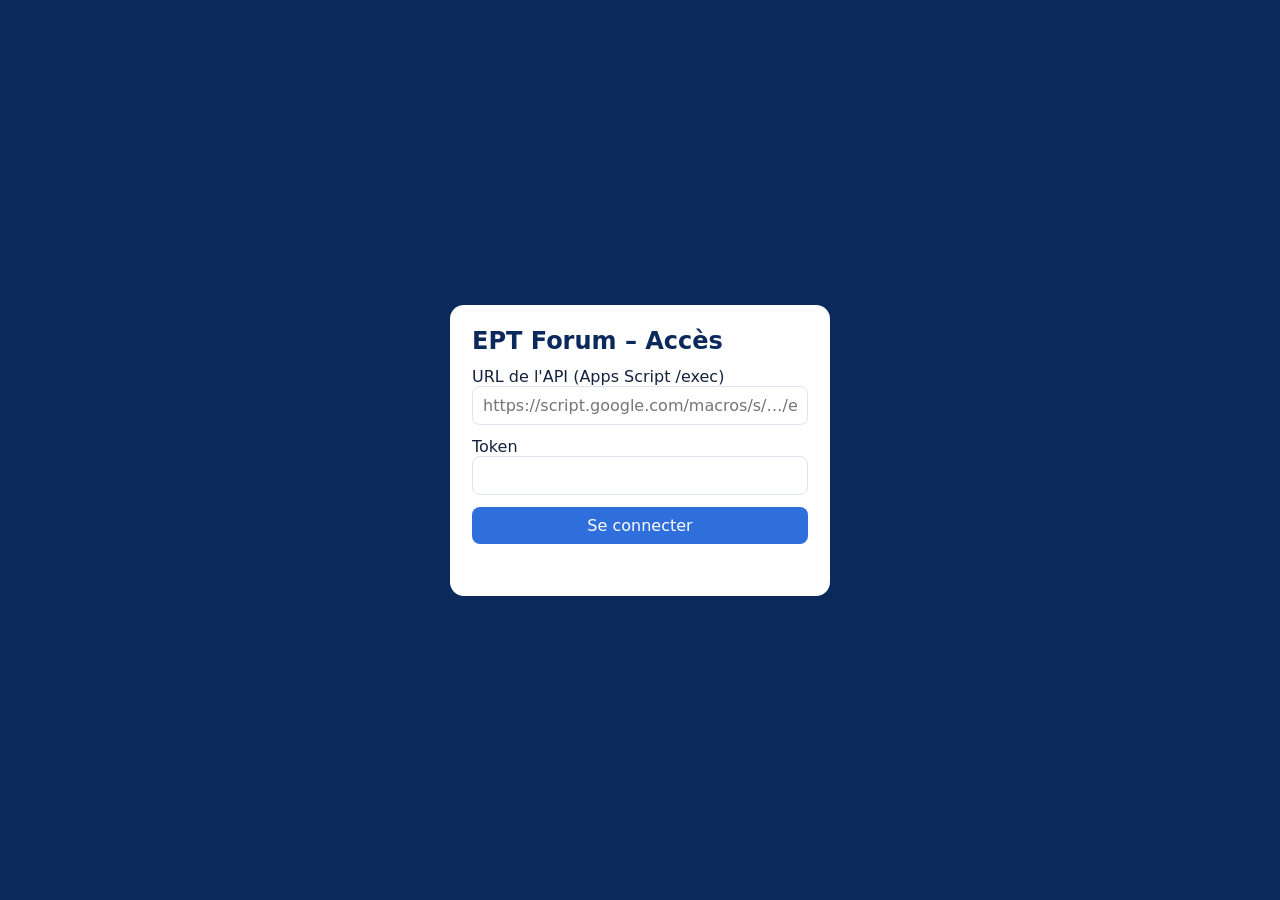
==== docs/index.html @ 2a87f013 "EPT Forum 2026: Apps Script API, dashboard and QR scanner Co-Authored-By: Claude Sonnet 5.5 <noreply" ====
<!doctype html>
<html lang="fr">
<head>
<meta charset="utf-8">
<meta name="viewport" content="width=device-width, initial-scale=1">
<title>EPT Forum – Dashboard</title>
<meta name="theme-color" content="#0b2a5b">
<link rel="manifest" href="manifest.json">
<link rel="icon" href="icons/icon-192.png">
<link rel="stylesheet" href="style.css">
</head>
<body>
<header class="top">
  <h1>EPT Forum Enterprises 2026 – Dashboard</h1>
  <a class="btn ghost" href="scan.html">Scanner</a>
  <button class="ghost" id="export">Export CSV</button>
  <button class="ghost" id="refresh">Rafraîchir</button>
  <button class="ghost" id="logout">Déconnexion</button>
</header>

<main>
  <section class="cards">
    <div class="card"><div class="n" id="s-total">–</div><div class="l">Inscrits</div></div>
    <div class="card"><div class="n" id="s-in">–</div><div class="l">Présents</div></div>
    <div class="card"><div class="n" id="s-rate">–</div><div class="l">Taux de présence</div></div>
    <div class="card"><div class="n" id="s-ws">–</div><div class="l">Atelier : oui / non</div></div>
  </section>

  <section class="panels">
    <div class="card"><b>Par profession</b><div id="p-prof"></div></div>
    <div class="card"><b>Top écoles</b><div id="p-school"></div></div>
  </section>

  <div class="filters">
    <input type="search" id="q" placeholder="Rechercher (nom, email, école, code…)">
    <select id="f-prof"><option value="">Profession</option></select>
    <select id="f-ws"><option value="">Atelier</option><option>Yes</option><option>No</option></select>
    <select id="f-in"><option value="">Présence</option><option value="1">Présents</option><option value="0">Absents</option></select>
    <select id="f-school"><option value="">École</option></select>
  </div>
  <div class="status" id="status"></div>

  <div class="tablewrap">
    <table>
      <thead><tr id="thead"></tr></thead>
      <tbody id="tbody"></tbody>
    </table>
  </div>
</main>

<div id="login" hidden>
  <form id="login-form">
    <h2>EPT Forum – Accès</h2>
    <label>URL de l'API (Apps Script /exec)<br><input id="login-url" type="url" style="width:100%" placeholder="https://script.google.com/macros/s/…/exec"></label>
    <label>Token<br><input id="login-token" type="password" style="width:100%" required autocomplete="current-password"></label>
    <button type="submit">Se connecter</button>
    <p id="login-msg"></p>
  </form>
</div>

<script src="shared.js"></script>
<script>
(function () {
  var COLS = [
    ["checked_in", "Présence"], ["last_name", "Nom"], ["first_name", "Prénom"], ["email", "Email"],
    ["phone", "Téléphone"], ["profession", "Profession"], ["school", "École"],
    ["organisation", "Organisation"], ["workshop", "Atelier"], ["checked_in_at", "Check-in"],
    ["created_at", "Inscrit le"], ["code", "Code"]
  ];
  var items = [], sortKey = "created_at", sortDir = -1, timer = null;
  var $ = function (id) { return document.getElementById(id); };

  $("thead").innerHTML = COLS.map(function (c) { return '<th data-k="' + c[0] + '">' + c[1] + '</th>'; }).join("");
  $("thead").onclick = function (e) {
    var k = e.target.dataset.k; if (!k) return;
    if (sortKey === k) sortDir = -sortDir; else { sortKey = k; sortDir = 1; }
    render();
  };
  ["q", "f-prof", "f-ws", "f-in", "f-school"].forEach(function (id) { $(id).oninput = render; });
  $("refresh").onclick = load;
  $("logout").onclick = function () { EPT.logout(); location.reload(); };
  $("export").onclick = exportCsv;

  function load() {
    $("status").textContent = "Chargement…";
    Promise.all([EPT.get({ action: "list" }), EPT.get({ action: "stats" })]).then(function (r) {
      items = r[0].items;
      renderStats(r[1].stats);
      fillOptions();
      render();
      $("status").textContent = "Mis à jour à " + new Date().toLocaleTimeString("fr-FR") + " (auto toutes les 30 s)";
    }).catch(function (e) {
      if (e.code === "unauthorized") { EPT.logout(); location.reload(); return; }
      $("status").textContent = "Erreur de chargement : " + e.message;
    });
  }

  function bars(el, obj, total, limit) {
    var rows = Object.keys(obj).sort(function (a, b) { return obj[b] - obj[a]; }).slice(0, limit || 99);
    el.innerHTML = rows.map(function (k) {
      var pct = total ? Math.round(obj[k] / total * 100) : 0;
      return '<div class="bar"><span class="name" title="' + EPT.esc(k) + '">' + EPT.esc(k) + '</span>' +
        '<span class="track"><span class="fill" style="display:block;width:' + pct + '%"></span></span>' +
        '<span class="val">' + obj[k] + ' · ' + pct + '%</span></div>';
    }).join("") || '<div class="status">Aucune donnée</div>';
  }

  function renderStats(s) {
    $("s-total").textContent = s.total;
    $("s-in").textContent = s.checked_in;
    $("s-rate").textContent = s.rate + " %";
    $("s-ws").textContent = s.workshop.Yes + " / " + s.workshop.No;
    bars($("p-prof"), s.by_profession, s.total);
    bars($("p-school"), s.by_school, s.total, 8);
  }

  function fillOptions() {
    [["f-prof", "profession"], ["f-school", "school"]].forEach(function (p) {
      var sel = $(p[0]), cur = sel.value, first = sel.options[0].outerHTML;
      var vals = Array.from(new Set(items.map(function (o) { return o[p[1]]; }).filter(Boolean))).sort();
      sel.innerHTML = first + vals.map(function (v) { return '<option>' + EPT.esc(v) + '</option>'; }).join("");
      sel.value = cur;
    });
  }

  function filtered() {
    var q = $("q").value.trim().toLowerCase();
    var fp = $("f-prof").value, fw = $("f-ws").value, fi = $("f-in").value, fs = $("f-school").value;
    return items.filter(function (o) {
      if (fp && o.profession !== fp) return false;
      if (fw && o.workshop !== fw) return false;
      if (fs && o.school !== fs) return false;
      if (fi && (fi === "1") !== o.checked_in) return false;
      if (q && ![o.first_name, o.last_name, o.email, o.phone, o.school, o.organisation, o.code]
            .join(" ").toLowerCase().includes(q)) return false;
      return true;
    });
  }

  function render() {
    var rows = filtered().sort(function (a, b) {
      var x = a[sortKey], y = b[sortKey];
      if (typeof x === "boolean") { x = +x; y = +y; }
      return (x > y ? 1 : x < y ? -1 : 0) * sortDir;
    });
    $("tbody").innerHTML = rows.map(function (o) {
      return '<tr>' + COLS.map(function (c) {
        var k = c[0], v = o[k];
        if (k === "checked_in") return '<td><span class="pill ' + (v ? "in" : "out") + '">' + (v ? "Présent" : "Absent") + '</span></td>';
        if (k === "checked_in_at" || k === "created_at") v = EPT.fmtDate(v);
        return '<td>' + EPT.esc(v) + '</td>';
      }).join("") + '</tr>';
    }).join("");
    $("status").dataset.count = rows.length;
    var base = $("status").textContent.replace(/^\d+ résultat\(s\) — /, "");
    $("status").textContent = rows.length + " résultat(s) — " + base;
  }

  function exportCsv() {
    var keys = ["code", "created_at", "first_name", "last_name", "email", "phone", "profession", "school",
                "organisation", "workshop", "checked_in", "checked_in_at", "checked_in_by"];
    var cell = function (v) {
      v = String(v == null ? "" : v);
      if (/^[=+\-@]/.test(v)) v = "'" + v;            // neutralise l'injection de formules Excel
      return '"' + v.replace(/"/g, '""') + '"';
    };
    var lines = [keys.join(",")].concat(filtered().map(function (o) {
      return keys.map(function (k) { return cell(o[k]); }).join(",");
    }));
    var blob = new Blob(["﻿" + lines.join("\r\n")], { type: "text/csv;charset=utf-8" });
    var a = document.createElement("a");
    a.href = URL.createObjectURL(blob);
    a.download = "inscrits-ept-forum-" + new Date().toISOString().slice(0, 10) + ".csv";
    a.click();
    setTimeout(function () { URL.revokeObjectURL(a.href); }, 1000);
  }

  function start() { load(); timer = setInterval(function () { if (!document.hidden) load(); }, 30000); }
  if (EPT.configured()) start(); else EPT.login(start);
})();
</script>
</body>
</html>
---- docs/style.css ----
:root {
  --navy: #0b2a5b; --navy-2: #12397a; --accent: #2f6fdb;
  --bg: #f3f6fb; --card: #fff; --text: #14213d; --muted: #6b7a99; --line: #dde4f0;
  --ok: #1a9d57; --warn: #e8890c; --bad: #d63638;
}
* { box-sizing: border-box; }
html, body { margin: 0; }
body { font-family: system-ui, -apple-system, "Segoe UI", Roboto, sans-serif; background: var(--bg); color: var(--text); }
header.top { background: var(--navy); color: #fff; padding: 12px 16px; display: flex; align-items: center; gap: 12px; flex-wrap: wrap; }
header.top h1 { font-size: 18px; margin: 0; flex: 1; min-width: 160px; }
header.top a, header.top button { color: #fff; }
button, .btn { font: inherit; border: 0; border-radius: 8px; padding: 9px 14px; background: var(--accent); color: #fff; cursor: pointer; text-decoration: none; display: inline-block; }
button.ghost, .btn.ghost { background: transparent; border: 1px solid rgba(255,255,255,.5); }
button.light { background: #fff; color: var(--navy); border: 1px solid var(--line); }
input, select { font: inherit; padding: 9px 10px; border: 1px solid var(--line); border-radius: 8px; background: #fff; color: var(--text); min-width: 0; }
main { padding: 16px; max-width: 1200px; margin: 0 auto; }

.cards { display: grid; grid-template-columns: repeat(auto-fit, minmax(150px, 1fr)); gap: 12px; margin-bottom: 16px; }
.card { background: var(--card); border: 1px solid var(--line); border-radius: 12px; padding: 14px; }
.card .n { font-size: 30px; font-weight: 700; color: var(--navy); }
.card .l { color: var(--muted); font-size: 13px; }
.panels { display: grid; grid-template-columns: repeat(auto-fit, minmax(260px, 1fr)); gap: 12px; margin-bottom: 16px; }
.bar { display: flex; align-items: center; gap: 8px; font-size: 13px; margin: 6px 0; }
.bar .name { width: 90px; flex: none; overflow: hidden; text-overflow: ellipsis; white-space: nowrap; }
.bar .track { flex: 1; background: #e8eef9; border-radius: 6px; height: 12px; overflow: hidden; }
.bar .fill { background: var(--accent); height: 100%; }
.bar .val { width: 56px; text-align: right; color: var(--muted); }

.filters { display: flex; gap: 8px; flex-wrap: wrap; margin-bottom: 12px; }
.filters input[type=search] { flex: 1; min-width: 180px; }
.tablewrap { background: var(--card); border: 1px solid var(--line); border-radius: 12px; overflow: auto; }
table { border-collapse: collapse; width: 100%; font-size: 14px; }
th, td { padding: 9px 12px; text-align: left; border-bottom: 1px solid var(--line); white-space: nowrap; }
th { background: #eef3fb; cursor: pointer; position: sticky; top: 0; user-select: none; }
tr:hover td { background: #f7faff; }
.pill { padding: 2px 9px; border-radius: 99px; font-size: 12px; font-weight: 600; }
.pill.in { background: #dff5e8; color: var(--ok); }
.pill.out { background: #eef0f5; color: var(--muted); }
.status { color: var(--muted); font-size: 13px; margin: 8px 0; }

#login { position: fixed; inset: 0; background: var(--navy); display: grid; place-items: center; padding: 16px; z-index: 50; }
#login[hidden] { display: none; }
#login form { background: #fff; border-radius: 14px; padding: 22px; width: 100%; max-width: 380px; display: grid; gap: 12px; }
#login h2 { margin: 0; color: var(--navy); }
#login-msg { color: var(--bad); font-size: 14px; min-height: 18px; margin: 0; }

@media (max-width: 600px) { .card .n { font-size: 24px; } th, td { padding: 8px; } }
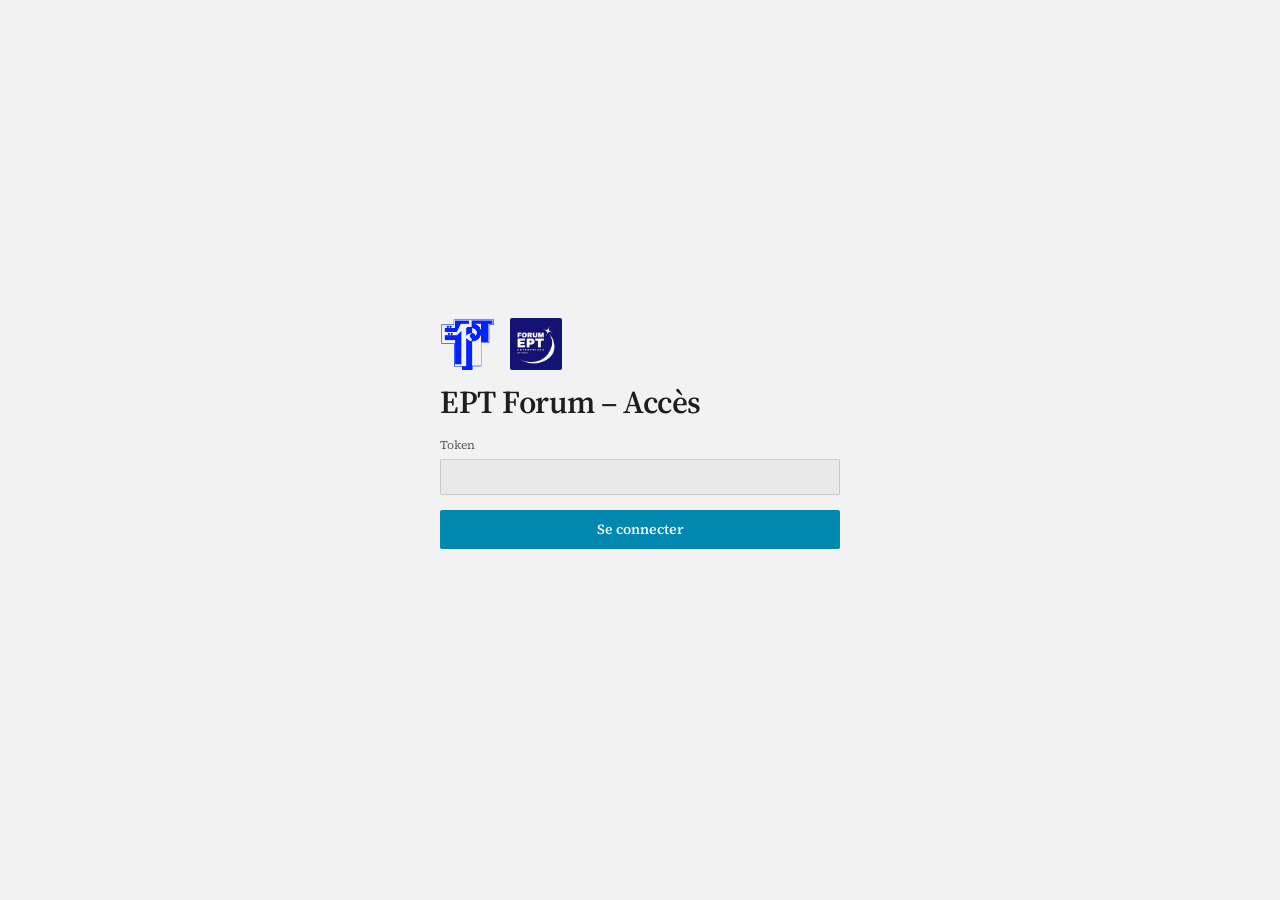
==== commit 5b7df6f9: "Restyle dashboard and scanner with the Broadsheet design system and EPT logos Co-Authored-By: Claude" ====
--- a/docs/index.html
+++ b/docs/index.html
@@ -4,56 +4,85 @@
 <meta charset="utf-8">
 <meta name="viewport" content="width=device-width, initial-scale=1">
 <title>EPT Forum – Dashboard</title>
-<meta name="theme-color" content="#0b2a5b">
+<meta name="theme-color" content="#cbeeff">
 <link rel="manifest" href="manifest.json">
 <link rel="icon" href="icons/icon-192.png">
 <link rel="stylesheet" href="style.css">
 </head>
 <body>
-<header class="top">
-  <h1>EPT Forum Enterprises 2026 – Dashboard</h1>
-  <a class="btn ghost" href="scan.html">Scanner</a>
-  <button class="ghost" id="export">Export CSV</button>
-  <button class="ghost" id="refresh">Rafraîchir</button>
-  <button class="ghost" id="logout">Déconnexion</button>
+<div class="page">
+<div class="press" aria-hidden="true"><div class="bs-plate c"></div><div class="bs-plate m"></div><div class="bs-plate y"></div></div>
+<div class="wrap">
+<header class="head">
+  <div class="brand">
+    <div class="logos">
+      <img src="assets/ept-logo.png" alt="École Polytechnique de Tunisie">
+      <img src="assets/forum-ept-logo.png" alt="Forum EPT Enterprises, 24e édition">
+    </div>
+    <div style="flex:1;min-width:240px">
+      <div class="kicker">24ᵉ édition · Inscriptions</div>
+      <h1>EPT Forum Enterprises 2026</h1>
+    </div>
+  </div>
+  <div class="rule-thick"></div><div class="rule-thin"></div>
+  <nav class="navbar">
+    <span class="status" id="status">Dashboard</span>
+    <a class="btn btn-ghost" href="scan.html">Scanner</a>
+    <button class="btn btn-ghost" id="export">Export CSV</button>
+    <button class="btn btn-ghost" id="refresh">Rafraîchir</button>
+    <button class="btn btn-ghost" id="logout">Déconnexion</button>
+  </nav>
 </header>
 
 <main>
-  <section class="cards">
-    <div class="card"><div class="n" id="s-total">–</div><div class="l">Inscrits</div></div>
-    <div class="card"><div class="n" id="s-in">–</div><div class="l">Présents</div></div>
-    <div class="card"><div class="n" id="s-rate">–</div><div class="l">Taux de présence</div></div>
-    <div class="card"><div class="n" id="s-ws">–</div><div class="l">Atelier : oui / non</div></div>
+  <section class="stats">
+    <div><div class="num" id="s-total">–</div><div class="lbl">Inscrits</div></div>
+    <div>
+      <div class="num-box"><div class="cmyk-num">
+        <span class="paper sin">–</span>
+        <span class="plate plate-c sin" aria-hidden="true">–</span>
+        <span class="plate plate-m sin" aria-hidden="true">–</span>
+        <span class="plate plate-y sin" aria-hidden="true">–</span>
+      </div></div>
+      <div class="lbl">Présents</div>
+    </div>
+    <div><div class="num"><span id="s-rate">–</span><small> %</small></div><div class="lbl">Taux de présence</div></div>
+    <div><div class="num"><span id="s-wsy">–</span><small style="color:var(--color-neutral-600)"> / <span id="s-wsn">–</span></small></div><div class="lbl">Atelier : oui / non</div></div>
   </section>
 
   <section class="panels">
-    <div class="card"><b>Par profession</b><div id="p-prof"></div></div>
-    <div class="card"><b>Top écoles</b><div id="p-school"></div></div>
+    <div><h4>Par profession</h4><div id="p-prof"></div></div>
+    <div><h4>Top écoles</h4><div id="p-school"></div></div>
   </section>
 
-  <div class="filters">
-    <input type="search" id="q" placeholder="Rechercher (nom, email, école, code…)">
-    <select id="f-prof"><option value="">Profession</option></select>
-    <select id="f-ws"><option value="">Atelier</option><option>Yes</option><option>No</option></select>
-    <select id="f-in"><option value="">Présence</option><option value="1">Présents</option><option value="0">Absents</option></select>
-    <select id="f-school"><option value="">École</option></select>
-  </div>
-  <div class="status" id="status"></div>
-
-  <div class="tablewrap">
-    <table>
-      <thead><tr id="thead"></tr></thead>
-      <tbody id="tbody"></tbody>
-    </table>
-  </div>
+  <section class="list">
+    <h3>Inscrits</h3>
+    <div class="filters">
+      <input class="input" type="search" id="q" placeholder="Rechercher (nom, email, école, code…)">
+      <select class="input" id="f-prof"><option value="">Profession</option></select>
+      <select class="input" id="f-ws"><option value="">Atelier</option><option>Yes</option><option>No</option></select>
+      <select class="input" id="f-in"><option value="">Présence</option><option value="1">Présents</option><option value="0">Absents</option></select>
+      <select class="input" id="f-school"><option value="">École</option></select>
+    </div>
+    <div class="count" id="count"></div>
+    <div class="tablewrap">
+      <table class="table"><thead><tr id="thead"></tr></thead><tbody id="tbody"></tbody></table>
+    </div>
+  </section>
 </main>
-
-<div id="login" hidden>
-  <form id="login-form">
-    <h2>EPT Forum – Accès</h2>
-    <label>URL de l'API (Apps Script /exec)<br><input id="login-url" type="url" style="width:100%" placeholder="https://script.google.com/macros/s/…/exec"></label>
-    <label>Token<br><input id="login-token" type="password" style="width:100%" required autocomplete="current-password"></label>
-    <button type="submit">Se connecter</button>
+</div>
+</div>
+
+<div id="login" class="dialog-backdrop" hidden>
+  <form id="login-form" class="dialog">
+    <div class="logos">
+      <img src="assets/ept-logo.png" alt="EPT" style="height:52px">
+      <img src="assets/forum-ept-logo.png" alt="Forum EPT" style="height:52px;width:52px">
+    </div>
+    <h2 style="margin:0">EPT Forum – Accès</h2>
+    <div class="field"><label>URL de l'API (Apps Script /exec)</label><input class="input" id="login-url" type="url" placeholder="https://script.google.com/macros/s/…/exec"></div>
+    <div class="field"><label>Token</label><input class="input" id="login-token" type="password" required autocomplete="current-password"></div>
+    <button class="btn btn-primary" type="submit">Se connecter</button>
     <p id="login-msg"></p>
   </form>
 </div>
@@ -67,12 +96,13 @@
     ["organisation", "Organisation"], ["workshop", "Atelier"], ["checked_in_at", "Check-in"],
     ["created_at", "Inscrit le"], ["code", "Code"]
   ];
-  var items = [], sortKey = "created_at", sortDir = -1, timer = null;
+  var items = [], sortKey = "created_at", sortDir = -1, updated = "";
   var $ = function (id) { return document.getElementById(id); };
 
-  $("thead").innerHTML = COLS.map(function (c) { return '<th data-k="' + c[0] + '">' + c[1] + '</th>'; }).join("");
+  $("thead").innerHTML = COLS.map(function (c) { return '<th data-k="' + c[0] + '">' + c[1] + '<span></span></th>'; }).join("");
   $("thead").onclick = function (e) {
-    var k = e.target.dataset.k; if (!k) return;
+    var th = e.target.closest("th"); if (!th) return;
+    var k = th.dataset.k;
     if (sortKey === k) sortDir = -sortDir; else { sortKey = k; sortDir = 1; }
     render();
   };
@@ -81,17 +111,19 @@
   $("logout").onclick = function () { EPT.logout(); location.reload(); };
   $("export").onclick = exportCsv;
 
+  function setStatus(t) { $("status").textContent = "Dashboard — " + t; }
+
   function load() {
-    $("status").textContent = "Chargement…";
+    setStatus("chargement…");
     Promise.all([EPT.get({ action: "list" }), EPT.get({ action: "stats" })]).then(function (r) {
       items = r[0].items;
       renderStats(r[1].stats);
       fillOptions();
       render();
-      $("status").textContent = "Mis à jour à " + new Date().toLocaleTimeString("fr-FR") + " (auto toutes les 30 s)";
+      setStatus("mis à jour à " + new Date().toLocaleTimeString("fr-FR") + " (auto toutes les 30 s)");
     }).catch(function (e) {
       if (e.code === "unauthorized") { EPT.logout(); location.reload(); return; }
-      $("status").textContent = "Erreur de chargement : " + e.message;
+      setStatus("erreur de chargement : " + e.message);
     });
   }
 
@@ -100,16 +132,17 @@
     el.innerHTML = rows.map(function (k) {
       var pct = total ? Math.round(obj[k] / total * 100) : 0;
       return '<div class="bar"><span class="name" title="' + EPT.esc(k) + '">' + EPT.esc(k) + '</span>' +
-        '<span class="track"><span class="fill" style="display:block;width:' + pct + '%"></span></span>' +
+        '<span class="track"><span class="fill" style="width:' + pct + '%"></span></span>' +
         '<span class="val">' + obj[k] + ' · ' + pct + '%</span></div>';
-    }).join("") || '<div class="status">Aucune donnée</div>';
+    }).join("") || '<div class="empty">Aucune donnée</div>';
   }
 
   function renderStats(s) {
     $("s-total").textContent = s.total;
-    $("s-in").textContent = s.checked_in;
-    $("s-rate").textContent = s.rate + " %";
-    $("s-ws").textContent = s.workshop.Yes + " / " + s.workshop.No;
+    document.querySelectorAll(".sin").forEach(function (el) { el.textContent = s.checked_in; });
+    $("s-rate").textContent = s.rate;
+    $("s-wsy").textContent = s.workshop.Yes;
+    $("s-wsn").textContent = s.workshop.No;
     bars($("p-prof"), s.by_profession, s.total);
     bars($("p-school"), s.by_school, s.total, 8);
   }
@@ -138,6 +171,9 @@
   }
 
   function render() {
+    Array.prototype.forEach.call($("thead").children, function (th) {
+      th.lastChild.textContent = th.dataset.k === sortKey ? (sortDir > 0 ? " ↑" : " ↓") : "";
+    });
     var rows = filtered().sort(function (a, b) {
       var x = a[sortKey], y = b[sortKey];
       if (typeof x === "boolean") { x = +x; y = +y; }
@@ -146,14 +182,14 @@
     $("tbody").innerHTML = rows.map(function (o) {
       return '<tr>' + COLS.map(function (c) {
         var k = c[0], v = o[k];
-        if (k === "checked_in") return '<td><span class="pill ' + (v ? "in" : "out") + '">' + (v ? "Présent" : "Absent") + '</span></td>';
-        if (k === "checked_in_at" || k === "created_at") v = EPT.fmtDate(v);
+        if (k === "checked_in") return '<td><span class="tag ' + (v ? "tag-accent" : "tag-neutral") + '">' + (v ? "Présent" : "Absent") + '</span></td>';
+        if (k === "checked_in_at" || k === "created_at") return '<td class="text-muted num-c">' + EPT.esc(EPT.fmtDate(v)) + '</td>';
+        if (k === "last_name") return '<td style="font-weight:600">' + EPT.esc(v) + '</td>';
+        if (k === "code") return '<td style="font-size:12px;color:var(--color-accent-700)">' + EPT.esc(v) + '</td>';
         return '<td>' + EPT.esc(v) + '</td>';
       }).join("") + '</tr>';
     }).join("");
-    $("status").dataset.count = rows.length;
-    var base = $("status").textContent.replace(/^\d+ résultat\(s\) — /, "");
-    $("status").textContent = rows.length + " résultat(s) — " + base;
+    $("count").textContent = rows.length + " résultat(s)";
   }
 
   function exportCsv() {
@@ -175,7 +211,7 @@
     setTimeout(function () { URL.revokeObjectURL(a.href); }, 1000);
   }
 
-  function start() { load(); timer = setInterval(function () { if (!document.hidden) load(); }, 30000); }
+  function start() { load(); setInterval(function () { if (!document.hidden) load(); }, 30000); }
   if (EPT.configured()) start(); else EPT.login(start);
 })();
 </script>
--- a/docs/style.css
+++ b/docs/style.css
@@ -1,47 +1,184 @@
+/* Broadsheet design system (tokens + composants utilisés) + styles de l'application. */
+@import url('https://fonts.googleapis.com/css2?family=Source+Serif+4:ital,wght@0,400;0,600;1,400&display=swap');
+
 :root {
-  --navy: #0b2a5b; --navy-2: #12397a; --accent: #2f6fdb;
-  --bg: #f3f6fb; --card: #fff; --text: #14213d; --muted: #6b7a99; --line: #dde4f0;
-  --ok: #1a9d57; --warn: #e8890c; --bad: #d63638;
+  --color-bg: #f3f2f2; --color-surface: #eae9e9; --color-text: #201e1d;
+  --color-accent: #0088b0; --color-accent-2: #d6006c;
+  --color-divider: color-mix(in srgb, #201e1d 16%, transparent);
+  --color-neutral-100: #f8f4f4; --color-neutral-200: #eae7e7; --color-neutral-300: #d7d3d3;
+  --color-neutral-600: #7d7979; --color-neutral-700: #605d5d; --color-neutral-800: #444141; --color-neutral-900: #2d2b2b;
+  --color-accent-100: #e9f8ff; --color-accent-200: #cbeeff; --color-accent-300: #99e0ff; --color-accent-400: #62c5ee;
+  --color-accent-600: #1186ac; --color-accent-700: #006786; --color-accent-800: #004961;
+  --color-accent-2-100: #fff1f4; --color-accent-2-700: #aa0b56; --color-accent-2-800: #790e3d;
+  --color-process-yellow: #edbb00;
+  --font-heading: "Source Serif 4", Georgia, serif; --font-heading-weight: 600;
+  --font-body: "Source Serif 4", Georgia, serif;
+  --space-1: 5px; --space-2: 10px; --space-3: 15px; --space-4: 20px; --space-6: 30px; --space-8: 40px;
+  --radius-md: 2px; --radius-lg: 4px;
+  --shadow-lg: 0 12px 32px color-mix(in srgb, #2d2b2b 22%, transparent);
 }
-* { box-sizing: border-box; }
-html, body { margin: 0; }
-body { font-family: system-ui, -apple-system, "Segoe UI", Roboto, sans-serif; background: var(--bg); color: var(--text); }
-header.top { background: var(--navy); color: #fff; padding: 12px 16px; display: flex; align-items: center; gap: 12px; flex-wrap: wrap; }
-header.top h1 { font-size: 18px; margin: 0; flex: 1; min-width: 160px; }
-header.top a, header.top button { color: #fff; }
-button, .btn { font: inherit; border: 0; border-radius: 8px; padding: 9px 14px; background: var(--accent); color: #fff; cursor: pointer; text-decoration: none; display: inline-block; }
-button.ghost, .btn.ghost { background: transparent; border: 1px solid rgba(255,255,255,.5); }
-button.light { background: #fff; color: var(--navy); border: 1px solid var(--line); }
-input, select { font: inherit; padding: 9px 10px; border: 1px solid var(--line); border-radius: 8px; background: #fff; color: var(--text); min-width: 0; }
-main { padding: 16px; max-width: 1200px; margin: 0 auto; }
 
-.cards { display: grid; grid-template-columns: repeat(auto-fit, minmax(150px, 1fr)); gap: 12px; margin-bottom: 16px; }
-.card { background: var(--card); border: 1px solid var(--line); border-radius: 12px; padding: 14px; }
-.card .n { font-size: 30px; font-weight: 700; color: var(--navy); }
-.card .l { color: var(--muted); font-size: 13px; }
-.panels { display: grid; grid-template-columns: repeat(auto-fit, minmax(260px, 1fr)); gap: 12px; margin-bottom: 16px; }
-.bar { display: flex; align-items: center; gap: 8px; font-size: 13px; margin: 6px 0; }
-.bar .name { width: 90px; flex: none; overflow: hidden; text-overflow: ellipsis; white-space: nowrap; }
-.bar .track { flex: 1; background: #e8eef9; border-radius: 6px; height: 12px; overflow: hidden; }
-.bar .fill { background: var(--accent); height: 100%; }
-.bar .val { width: 56px; text-align: right; color: var(--muted); }
+*, *::before, *::after { box-sizing: border-box; }
+body { margin: 0; font-size: 15px; line-height: 1.55; background: var(--color-bg); color: var(--color-text); font-family: var(--font-body); }
+h1, h2, h3, h4 { font-family: var(--font-heading); font-weight: var(--font-heading-weight); line-height: 1.12; letter-spacing: -0.015em; margin: 0 0 var(--space-2); }
+h1 { font-size: 42px; } h2 { font-size: 32px; } h3 { font-size: 25px; } h4 { font-size: 20px; }
+p { margin: 0 0 var(--space-3); }
+a { color: var(--color-accent); text-underline-offset: 3px; }
+a:hover { color: var(--color-accent-600); }
+img { display: block; max-width: 100%; }
+:focus { outline: none; }
+:focus-visible { outline: 2px solid var(--color-accent); outline-offset: 2px; }
+::selection { background: color-mix(in srgb, var(--color-accent) 30%, transparent); }
+.text-muted { color: color-mix(in srgb, var(--color-text) 55%, transparent); }
 
-.filters { display: flex; gap: 8px; flex-wrap: wrap; margin-bottom: 12px; }
-.filters input[type=search] { flex: 1; min-width: 180px; }
-.tablewrap { background: var(--card); border: 1px solid var(--line); border-radius: 12px; overflow: auto; }
-table { border-collapse: collapse; width: 100%; font-size: 14px; }
-th, td { padding: 9px 12px; text-align: left; border-bottom: 1px solid var(--line); white-space: nowrap; }
-th { background: #eef3fb; cursor: pointer; position: sticky; top: 0; user-select: none; }
-tr:hover td { background: #f7faff; }
-.pill { padding: 2px 9px; border-radius: 99px; font-size: 12px; font-weight: 600; }
-.pill.in { background: #dff5e8; color: var(--ok); }
-.pill.out { background: #eef0f5; color: var(--muted); }
-.status { color: var(--muted); font-size: 13px; margin: 8px 0; }
+/* boutons */
+.btn { display: inline-flex; align-items: center; justify-content: center; gap: 6px; cursor: pointer; text-decoration: none;
+  font-family: var(--font-heading); font-weight: var(--font-heading-weight); font-size: 14px; line-height: 1.2;
+  color: var(--color-text); background: transparent; border: 1px solid transparent;
+  padding: var(--space-2) calc(var(--space-3) * 1.2); border-radius: var(--radius-md); white-space: nowrap; }
+.btn:disabled { opacity: .45; cursor: not-allowed; }
+.btn-primary { background: var(--color-accent); color: var(--color-bg); }
+.btn-primary:hover { background: var(--color-accent-600); color: var(--color-bg); }
+.btn-primary:active { background: var(--color-accent-700); }
+.btn-secondary { border-color: var(--color-divider); }
+.btn-secondary:hover { background: color-mix(in srgb, var(--color-text) 7%, transparent); }
+.btn-ghost { color: var(--color-accent); padding-inline: var(--space-1); }
+.btn-ghost:hover { background: color-mix(in srgb, var(--color-accent) 10%, transparent); }
+.btn-ghost:active { background: color-mix(in srgb, var(--color-accent) 18%, transparent); }
 
-#login { position: fixed; inset: 0; background: var(--navy); display: grid; place-items: center; padding: 16px; z-index: 50; }
-#login[hidden] { display: none; }
-#login form { background: #fff; border-radius: 14px; padding: 22px; width: 100%; max-width: 380px; display: grid; gap: 12px; }
-#login h2 { margin: 0; color: var(--navy); }
-#login-msg { color: var(--bad); font-size: 14px; min-height: 18px; margin: 0; }
+/* formulaires */
+.field > label { display: block; font-size: 12px; margin-bottom: 5px; color: color-mix(in srgb, var(--color-text) 70%, transparent); }
+.input { width: 100%; min-height: 36px; padding: 6px 10px; font: inherit; font-size: 14px; color: var(--color-text);
+  caret-color: var(--color-accent); background: var(--color-surface); border: 1px solid var(--color-divider); border-radius: var(--radius-md); }
+.input::placeholder { color: color-mix(in srgb, var(--color-text) 65%, transparent); opacity: 1; }
+.input:hover { border-color: color-mix(in srgb, var(--color-text) 45%, transparent); }
+.input:focus-visible { border-color: var(--color-accent); outline-offset: 0; }
 
-@media (max-width: 600px) { .card .n { font-size: 24px; } th, td { padding: 8px; } }
+/* étiquettes */
+.tag { display: inline-flex; align-items: center; font-size: 11px; letter-spacing: .02em; padding: 3px 10px; border-radius: 1.5px; }
+.tag-accent { background: var(--color-accent-100); color: var(--color-accent-800); }
+.tag-neutral { background: var(--color-neutral-100); color: var(--color-neutral-800); }
+
+/* tableau */
+.table { width: 100%; border-collapse: collapse; font-size: 14px; white-space: nowrap; }
+.table th { text-align: left; font-size: 11px; letter-spacing: .08em; text-transform: uppercase; cursor: pointer; user-select: none;
+  color: color-mix(in srgb, var(--color-text) 60%, transparent); padding: var(--space-2); border-bottom: 1px solid var(--color-divider);
+  position: sticky; top: 0; background: var(--color-bg); }
+.table td { padding: var(--space-2); border-bottom: 1px solid color-mix(in srgb, var(--color-text) 8%, transparent); }
+.table tbody tr:hover { background: color-mix(in srgb, var(--color-text) 4%, transparent); }
+
+/* dialogue */
+.dialog-backdrop { position: fixed; inset: 0; display: grid; place-items: center; padding: var(--space-4); background: var(--color-bg); z-index: 50; }
+.dialog-backdrop[hidden] { display: none; }
+.dialog { width: min(440px, 100%); display: flex; flex-direction: column; gap: var(--space-3); padding: var(--space-4); }
+
+/* chiffre en plaques de couleur (CMYK) */
+.cmyk-num { position: relative; width: fit-content; line-height: .9; font-feature-settings: "pnum" 1;
+  background: transparent; padding: .12em; margin: -.12em; }
+.cmyk-num .paper { color: var(--color-bg); text-shadow: .036em .025em 0 var(--color-bg), -.031em -.023em 0 var(--color-bg); }
+.cmyk-num .plate { position: absolute; inset: .12em; mix-blend-mode: multiply; text-box: trim-both cap alphabetic; }
+.cmyk-num .plate-c { color: var(--color-accent); }
+.cmyk-num .plate-m { color: var(--color-accent-2); translate: .036em .025em; }
+.cmyk-num .plate-y { color: var(--color-process-yellow); translate: -.031em -.023em; }
+
+/* ---------- application ---------- */
+.page { min-height: 100vh; position: relative; isolation: isolate;
+  background: linear-gradient(180deg, var(--color-accent-100) 0%, var(--color-accent-200) 55%, var(--color-accent-300) 100%) fixed; }
+.press { position: fixed; inset: 0; overflow: hidden; pointer-events: none; z-index: 0; }
+.bs-plate { position: absolute; background-size: 9px 9px; mix-blend-mode: multiply; opacity: .3; will-change: transform;
+  -webkit-mask-image: radial-gradient(closest-side, #000 10%, transparent 80%); mask-image: radial-gradient(closest-side, #000 10%, transparent 80%); }
+.bs-plate.c { top: -10vmax; right: -34vmax; width: 62vmax; height: 62vmax; background-image: radial-gradient(circle, var(--color-accent) 34%, transparent 37%); animation: bs-c 26s ease-in-out infinite alternate; }
+.bs-plate.m { top: 40vh; right: -26vmax; width: 48vmax; height: 48vmax; background-image: radial-gradient(circle, var(--color-accent-2) 34%, transparent 37%); animation: bs-m 32s ease-in-out infinite alternate; }
+.bs-plate.y { bottom: -34vmax; left: -20vmax; width: 56vmax; height: 56vmax; background-image: radial-gradient(circle, var(--color-process-yellow) 34%, transparent 37%); animation: bs-y 38s ease-in-out infinite alternate; }
+@keyframes bs-c { 0% { transform: translate(0,0) scale(1) } 50% { transform: translate(-8vw,6vh) scale(1.08) } 100% { transform: translate(4vw,12vh) scale(.95) } }
+@keyframes bs-m { 0% { transform: translate(0,0) scale(1) } 50% { transform: translate(6vw,-8vh) scale(.92) } 100% { transform: translate(-10vw,4vh) scale(1.06) } }
+@keyframes bs-y { 0% { transform: translate(0,0) scale(1) } 50% { transform: translate(-5vw,-6vh) scale(1.1) } 100% { transform: translate(8vw,-10vh) scale(.94) } }
+@media (prefers-reduced-motion: reduce) { .bs-plate { animation: none; } }
+
+.wrap { position: relative; z-index: 1; }
+.head { max-width: 1200px; margin: 0 auto; padding: var(--space-6) var(--space-4) 0; }
+.brand { display: flex; align-items: flex-end; gap: var(--space-4); flex-wrap: wrap; }
+.logos { display: flex; align-items: center; gap: var(--space-3); }
+.logos img { height: 64px; width: auto; }
+.logos img + img { width: 64px; border-radius: var(--radius-md); }
+.kicker { font-size: 11px; letter-spacing: .1em; text-transform: uppercase; color: var(--color-accent-700); }
+.brand h1 { margin: var(--space-1) 0 0; text-wrap: pretty; }
+.rule-thick { margin-top: var(--space-4); border-top: 3px solid var(--color-text); }
+.rule-thin { margin-top: 2px; border-top: 1px solid var(--color-text); }
+.navbar { display: flex; align-items: center; gap: var(--space-2); flex-wrap: wrap; padding: var(--space-1) 0; border-bottom: 1px solid var(--color-text); }
+.navbar .status { font-size: 13px; margin: 0 auto 0 0; font-style: italic; color: var(--color-text); }
+main { max-width: 1200px; margin: 0 auto; padding: var(--space-8) var(--space-4); }
+
+.stats { display: grid; grid-template-columns: repeat(auto-fit, minmax(170px, 1fr)); gap: var(--space-6); }
+.num { font-family: var(--font-heading); font-weight: 600; font-size: 64px; line-height: 1; }
+.num small { font-size: 32px; }
+.num-box { height: 64px; display: flex; align-items: flex-end; }
+.num-box .cmyk-num { font-family: var(--font-heading); font-weight: 600; font-size: 64px; margin-bottom: calc(-.12em - 4px); }
+.lbl { font-size: 13px; margin-top: var(--space-2); color: var(--color-neutral-700); }
+
+.panels { display: grid; grid-template-columns: repeat(auto-fit, minmax(min(100%, 340px), 1fr)); gap: var(--space-8); margin-top: var(--space-8); }
+.bar { display: grid; grid-template-columns: 120px minmax(0, 1fr) 72px; align-items: center; gap: var(--space-2); font-size: 13px; margin: var(--space-1) 0; }
+.bar .name { overflow: hidden; text-overflow: ellipsis; white-space: nowrap; }
+.bar .track { height: 10px; background: var(--color-neutral-200); }
+.bar .fill { display: block; height: 100%; background: var(--color-accent); }
+.bar .val { text-align: right; color: var(--color-neutral-700); font-variant-numeric: tabular-nums; }
+.empty { font-size: 13px; color: var(--color-neutral-700); font-style: italic; }
+
+.list h3 { margin: var(--space-8) 0 var(--space-3); }
+.filters { display: flex; gap: var(--space-2); flex-wrap: wrap; }
+.filters .input { width: auto; }
+.filters input[type=search] { flex: 1; min-width: 200px; }
+.count { font-size: 13px; color: var(--color-neutral-700); margin: var(--space-2) 0; }
+.tablewrap { overflow: auto; }
+.tablewrap td.num-c { font-variant-numeric: tabular-nums; }
+
+#login-msg { margin: 0; min-height: 18px; font-size: 14px; color: var(--color-accent-2-700); }
+
+/* ---------- scanner ---------- */
+.scan-head { max-width: 560px; margin: 0 auto; padding: var(--space-3) var(--space-3) 0; }
+.scan-head .row { display: flex; align-items: center; gap: var(--space-2); }
+.scan-head .logos { gap: var(--space-2); }
+.scan-head .logos img { height: 40px; }
+.scan-head .logos img + img { width: 40px; }
+.scan-head h1 { margin: 0 0 0 var(--space-1); font-size: 20px; flex: 1; min-width: 0; }
+.scan-head .rule-thick { margin-top: var(--space-3); }
+.counter { display: flex; align-items: baseline; gap: var(--space-2); padding: var(--space-1) 0; border-bottom: 1px solid var(--color-text); }
+.counter span:first-child { font-size: 13px; margin-right: auto; }
+#count { font-family: var(--font-heading); font-weight: 600; font-size: 20px; font-variant-numeric: tabular-nums; }
+.viewfinder { max-width: 560px; margin: var(--space-4) auto 0; padding: 0 var(--space-3); }
+#reader { width: 100%; min-height: 200px; background: var(--color-neutral-900); border-radius: var(--radius-md); overflow: hidden; border: 0 !important; }
+#reader video { object-fit: cover; }
+.hint { text-align: center; font-size: 13px; font-style: italic; color: var(--color-neutral-700); margin-top: var(--space-2); }
+#camerr { color: var(--color-accent-2-700); padding: var(--space-3); text-align: center; font-size: 14px; }
+#camerr[hidden] { display: none; }
+.tools { max-width: 560px; margin: 0 auto; padding: var(--space-3); display: flex; gap: var(--space-2); flex-wrap: wrap; align-items: center; }
+.tools .input { flex: 1; min-width: 180px; width: auto; min-height: 44px; }
+.tools .btn { min-height: 44px; }
+.tools .opts { display: flex; gap: var(--space-4); width: 100%; padding-top: var(--space-1); }
+.tools label { display: flex; gap: 6px; align-items: center; font-size: 14px; cursor: pointer; min-height: 44px; }
+.tools label input { accent-color: var(--color-accent); width: 18px; height: 18px; }
+
+#result { position: fixed; inset: 0; z-index: 40; display: grid; place-items: center; text-align: center; padding: var(--space-6); }
+#result[hidden] { display: none; }
+#result.valid { background: var(--color-accent); color: var(--color-bg); }
+#result.in { background: var(--color-accent-700); color: var(--color-bg); }
+#result.dup { background: var(--color-process-yellow); color: var(--color-text); }
+#result.unknown, #result.err { background: var(--color-accent-2); color: var(--color-bg); }
+#result .inner { max-width: 480px; width: 100%; }
+#result .rk { font-size: 12px; letter-spacing: .14em; text-transform: uppercase; margin-bottom: var(--space-2); }
+#result .big { font-family: var(--font-heading); font-weight: 600; font-size: 48px; line-height: 1.05; letter-spacing: -.015em; margin: 0 0 var(--space-4); }
+#result .name { font-family: var(--font-heading); font-weight: 600; font-size: 30px; line-height: 1.15; margin: 0 0 var(--space-2); }
+#result .sub { font-size: 18px; margin: 0 0 var(--space-1); }
+#result .sub + .sub { font-style: italic; margin: 0; }
+#result .actions { display: grid; gap: var(--space-3); margin-top: var(--space-8); }
+#result .btn { font-size: 20px; padding: var(--space-4) var(--space-6); }
+#result .btn.main { background: var(--color-bg); color: var(--color-text); }
+#result .btn.sec { border: 1px solid currentColor; color: inherit; }
+
+@media (max-width: 600px) {
+  h1 { font-size: 30px; }
+  .logos img { height: 48px; } .logos img + img { width: 48px; }
+  .num, .num-box .cmyk-num { font-size: 48px; } .num small { font-size: 24px; }
+  .num-box { height: 48px; }
+  #result .big { font-size: 38px; }
+}
